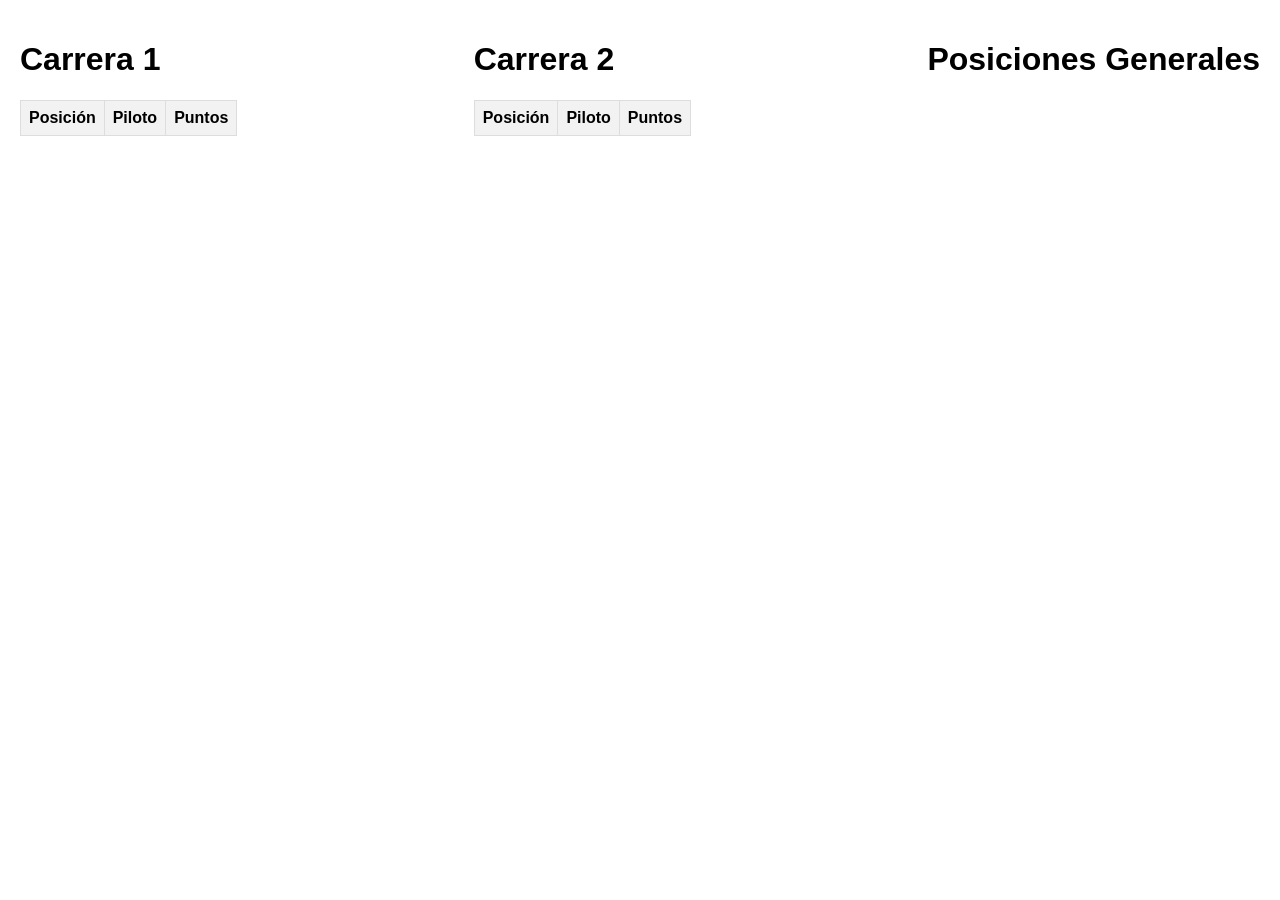
==== posiciones.html @ bf360b0a "Add files via upload" ====
<!DOCTYPE html>
<html lang="es">
<head>
    <meta charset="UTF-8">
    <meta name="viewport" content="width=device-width, initial-scale=1.0">
    <title>Inscripción de Gamertags</title>
    <style>
        body {
            font-family: Arial, sans-serif;
            margin: 20px;
        }
        .container {
            display: flex;
            flex-wrap: wrap;
            justify-content: space-between;
        }
        table {
            width: 30%;
            border-collapse: collapse;
            margin-bottom: 20px;
        }
        th, td {
            border: 1px solid #ddd;
            padding: 8px;
            text-align: center;
        }
        th {
            background-color: #f2f2f2;
        }
        td input {
            width: 100%;
            border: none;
            text-align: center;
            padding: 5px;
            margin: 0 auto;
            display: block;
        }
        td input:disabled {
            background-color: #f9f9f9;
        }
        .editable {
            width: 90%;
            padding: 5px;
            font-size: 16px;
            box-sizing: border-box;
            text-align: center;
        }
        #mensaje {
            margin-bottom: 20px;
        }
        #lista {
            margin-top: 20px;
            max-width: 600px;
            margin-left: auto;
            margin-right: auto;
            text-align: center;
        }
        #loginContainer {
            display: none;
        }
        .login-field {
            margin: 10px;
        }
    </style>
</head>
<body>
    <div class="container">
        <div>
            <h1>Carrera 1</h1>
            <table id="carrera1">
                <thead>
                    <tr>
                        <th>Posición</th>
                        <th>Piloto</th>
                        <th>Puntos</th>
                    </tr>
                </thead>
                <tbody id="carrera1Body"></tbody>
            </table>
        </div>
        <div>
            <h1>Carrera 2</h1>
            <table id="carrera2">
                <thead>
                    <tr>
                        <th>Posición</th>
                        <th>Piloto</th>
                        <th>Puntos</th>
                    </tr>
                </thead>
                <tbody id="carrera2Body"></tbody>
            </table>
        </div>
        <div>
            <h1>Posiciones Generales</h1>
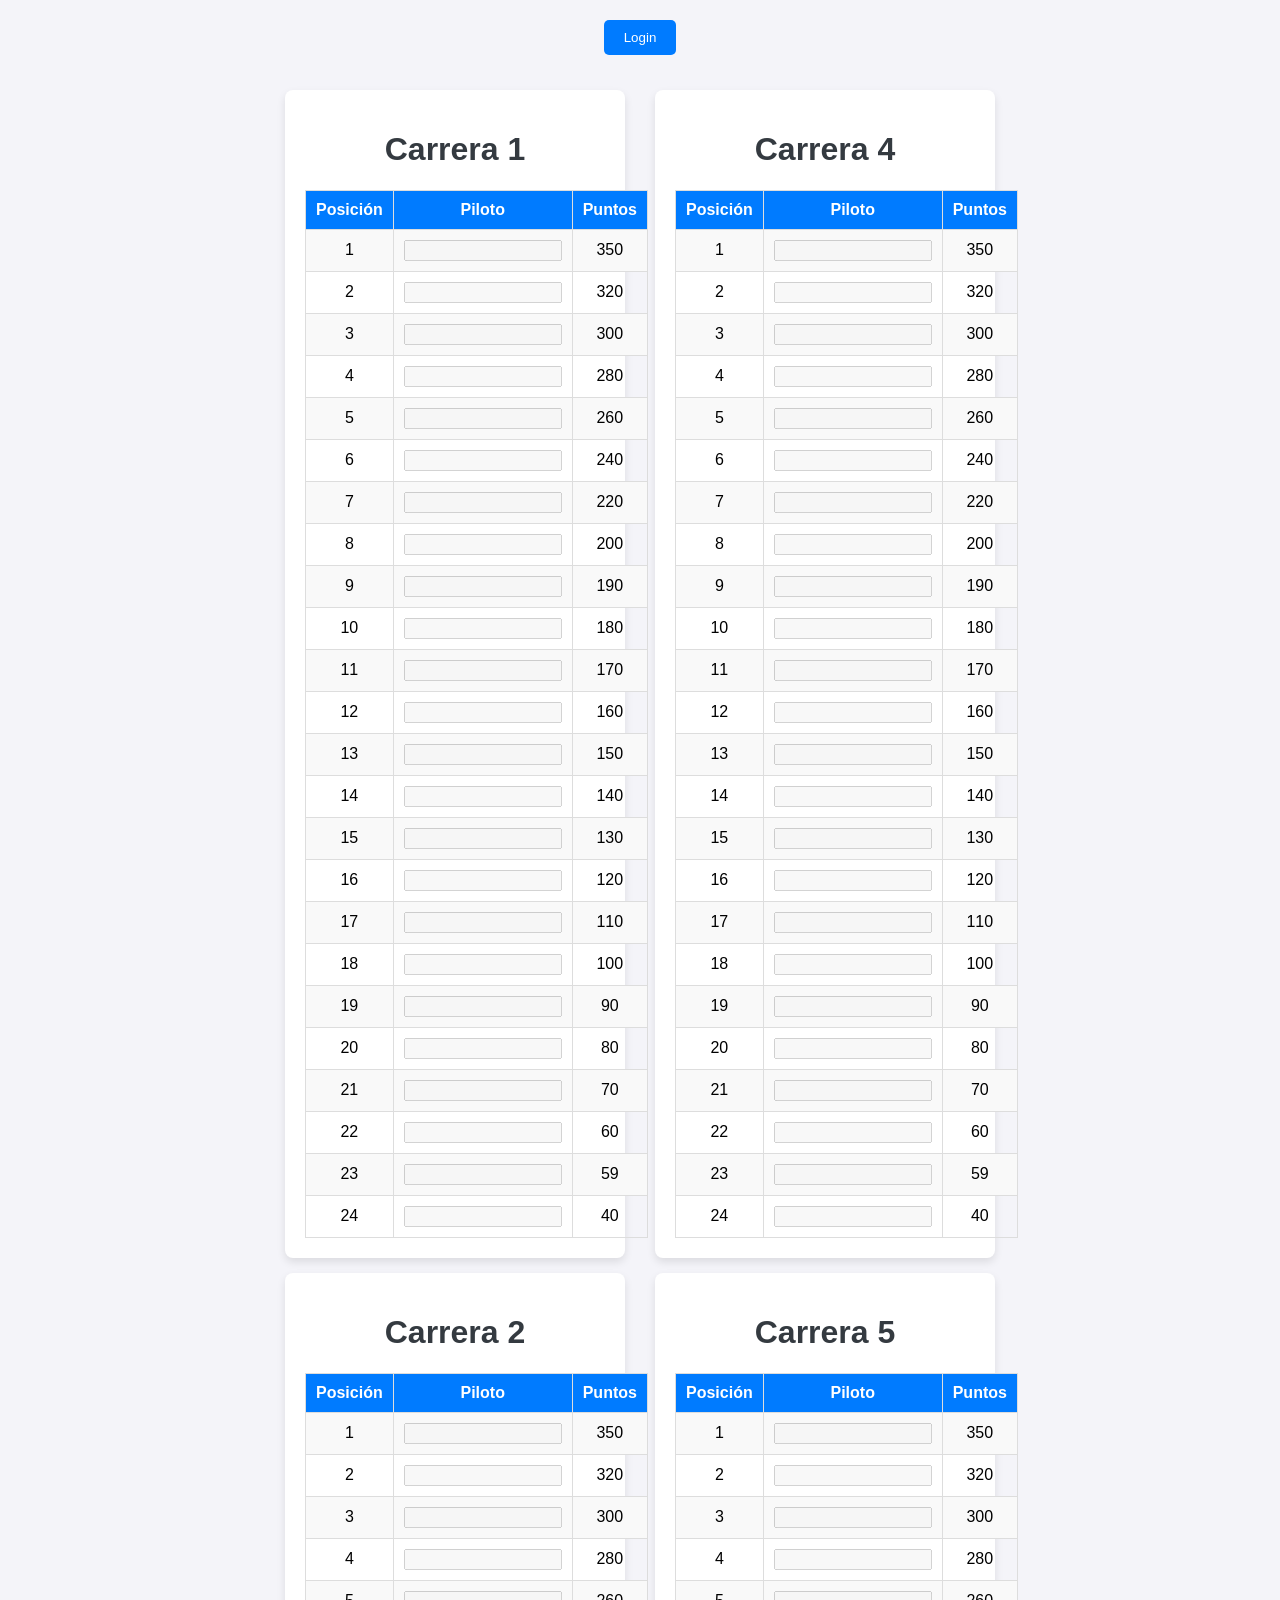
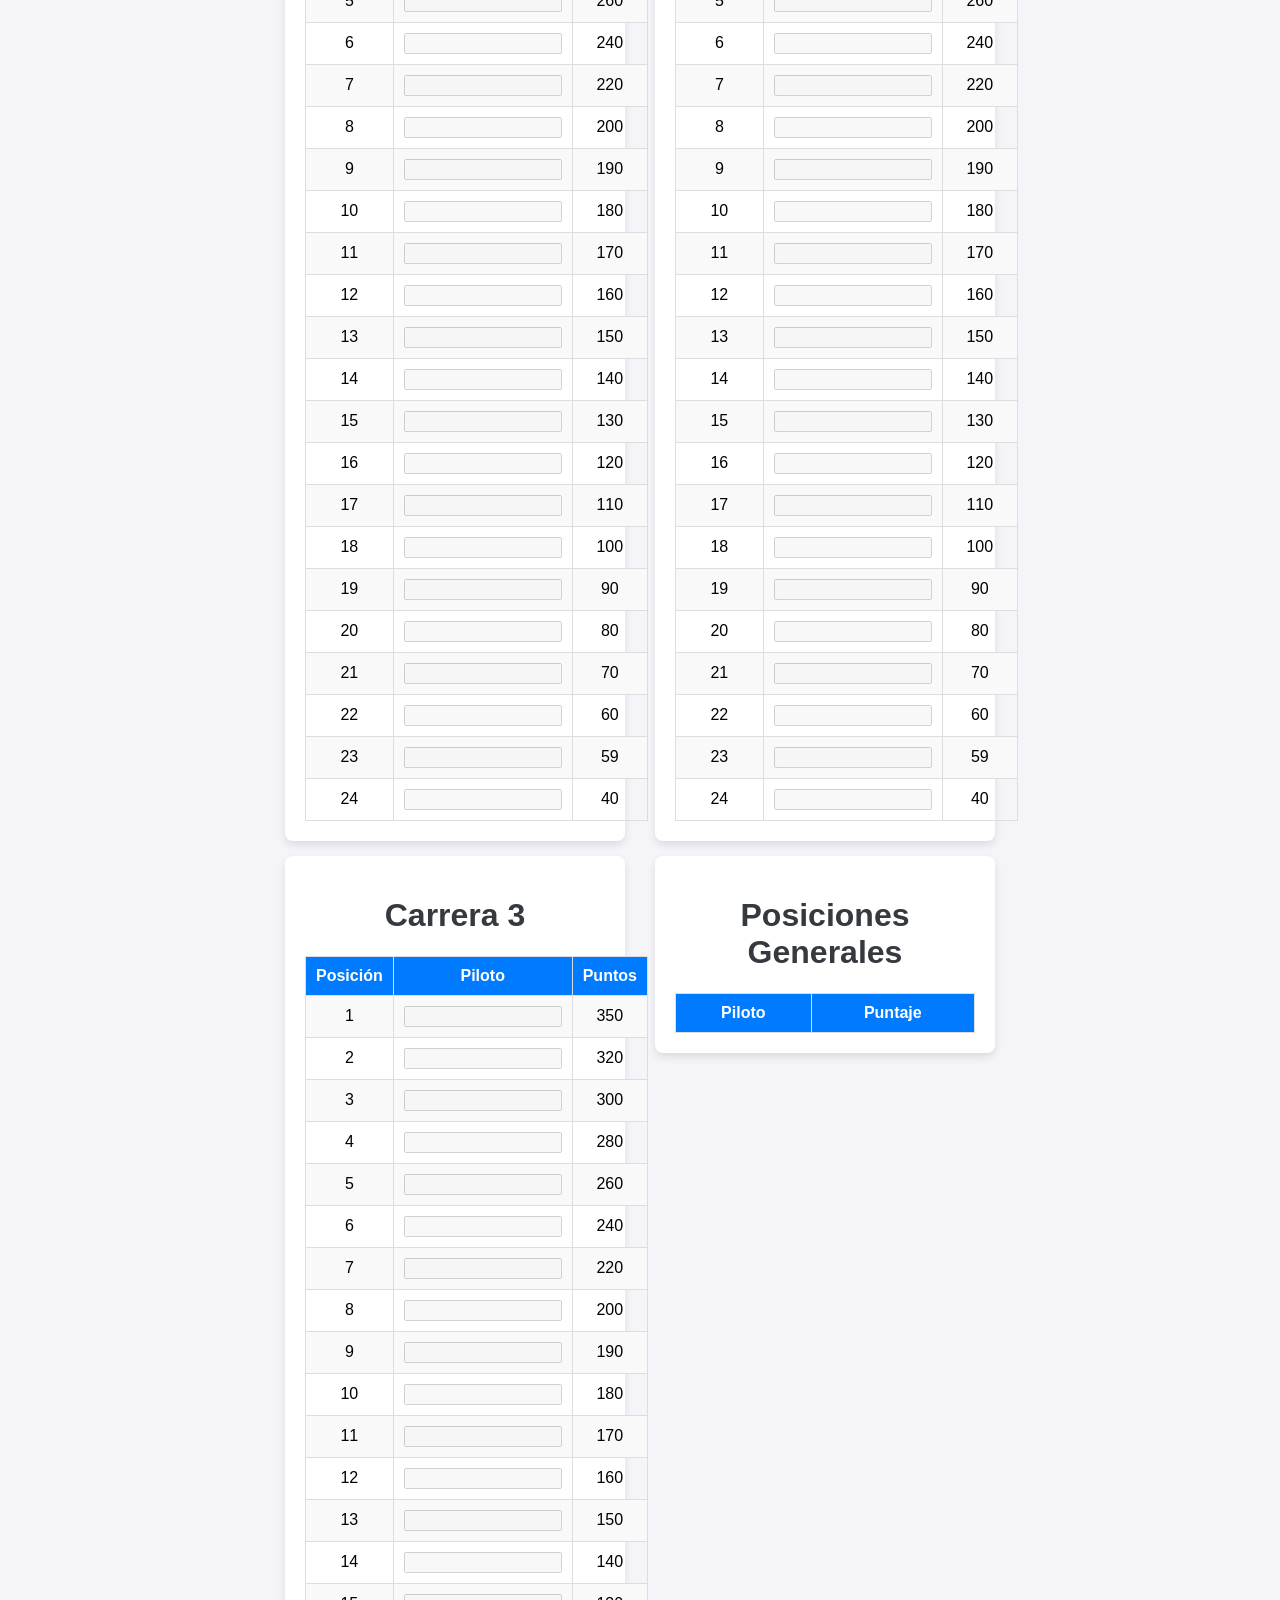
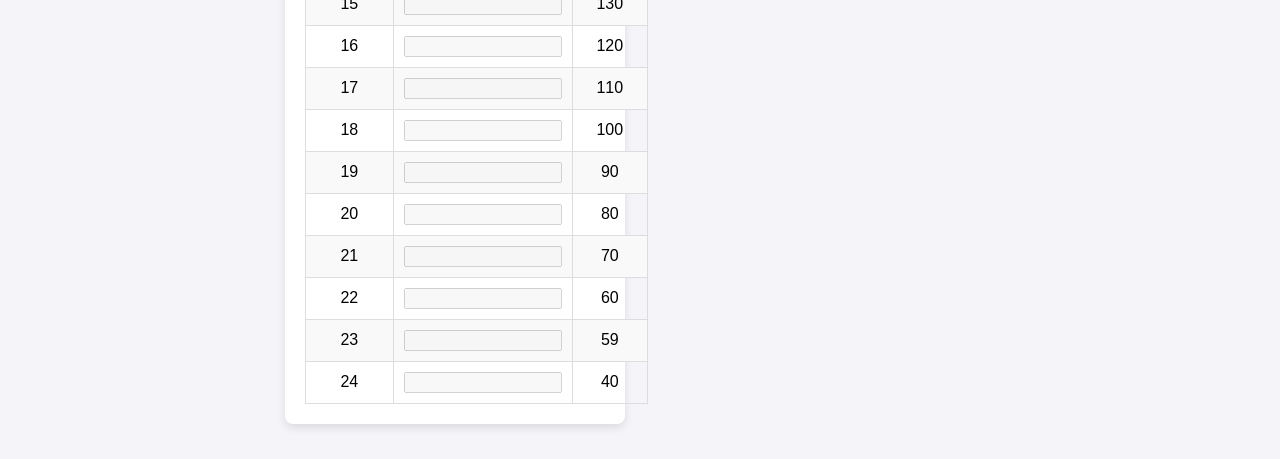
==== commit 2af687a6: "Add files via upload" ====
--- a/posiciones.html
+++ b/posiciones.html
@@ -3,93 +3,262 @@
 <head>
     <meta charset="UTF-8">
     <meta name="viewport" content="width=device-width, initial-scale=1.0">
-    <title>Inscripción de Gamertags</title>
-    <style>
-        body {
-            font-family: Arial, sans-serif;
-            margin: 20px;
-        }
-        .container {
-            display: flex;
-            flex-wrap: wrap;
-            justify-content: space-between;
-        }
-        table {
-            width: 30%;
-            border-collapse: collapse;
-            margin-bottom: 20px;
-        }
-        th, td {
-            border: 1px solid #ddd;
-            padding: 8px;
-            text-align: center;
-        }
-        th {
-            background-color: #f2f2f2;
-        }
-        td input {
-            width: 100%;
-            border: none;
-            text-align: center;
-            padding: 5px;
-            margin: 0 auto;
-            display: block;
-        }
-        td input:disabled {
-            background-color: #f9f9f9;
-        }
-        .editable {
-            width: 90%;
-            padding: 5px;
-            font-size: 16px;
-            box-sizing: border-box;
-            text-align: center;
-        }
-        #mensaje {
-            margin-bottom: 20px;
-        }
-        #lista {
-            margin-top: 20px;
-            max-width: 600px;
-            margin-left: auto;
-            margin-right: auto;
-            text-align: center;
-        }
-        #loginContainer {
-            display: none;
-        }
-        .login-field {
-            margin: 10px;
-        }
-    </style>
+    <title>Posiciones de las Carreras</title>
+    <link rel="stylesheet" href="styles.css">
 </head>
 <body>
+    <div id="mensaje" class="centered-message"></div>
+
+    <!-- Contenedor de login, solo se ve antes de iniciar sesión -->
+    <div class="login-container centered-container">
+        <button id="login-btn">Login</button>
+    </div>
+
+    <!-- Panel de administración, oculto por defecto -->
+    <div class="header centered-container" style="display: none;">
+        <div class="admin-panel">
+            <button onclick="guardarDatos()">Guardar</button>
+            <button onclick="vaciarCarreras()">Vaciar Carreras</button>
+            <div class="change-password-container">
+                <input type="password" id="new-admin-password" placeholder="Nueva contraseña de administrador">
+                <button onclick="changeAdminPassword()">Cambiar Contraseña</button>
+            </div>
+        </div>
+    </div>
+
+    <!-- Contenedor principal con las tablas, visible desde el inicio -->
     <div class="container">
-        <div>
-            <h1>Carrera 1</h1>
-            <table id="carrera1">
-                <thead>
-                    <tr>
-                        <th>Posición</th>
-                        <th>Piloto</th>
-                        <th>Puntos</th>
-                    </tr>
-                </thead>
-                <tbody id="carrera1Body"></tbody>
-            </table>
+        <div class="tabla-row">
+            <!-- Carreras 1, 2 y 3 -->
+            <div class="tabla-container">
+                <h1>Carrera 1</h1>
+                <table id="carrera1">
+                    <thead>
+                        <tr>
+                            <th>Posición</th>
+                            <th>Piloto</th>
+                            <th>Puntos</th>
+                        </tr>
+                    </thead>
+                    <tbody>
+                        <!-- Las filas de las carreras serán cargadas dinámicamente -->
+                    </tbody>
+                </table>
+            </div>
+
+            <div class="tabla-container">
+                <h1>Carrera 2</h1>
+                <table id="carrera2">
+                    <thead>
+                        <tr>
+                            <th>Posición</th>
+                            <th>Piloto</th>
+                            <th>Puntos</th>
+                        </tr>
+                    </thead>
+                    <tbody>
+                        <!-- Las filas de las carreras serán cargadas dinámicamente -->
+                    </tbody>
+                </table>
+            </div>
+
+            <div class="tabla-container">
+                <h1>Carrera 3</h1>
+                <table id="carrera3">
+                    <thead>
+                        <tr>
+                            <th>Posición</th>
+                            <th>Piloto</th>
+                            <th>Puntos</th>
+                        </tr>
+                    </thead>
+                    <tbody>
+                        <!-- Las filas de las carreras serán cargadas dinámicamente -->
+                    </tbody>
+                </table>
+            </div>
         </div>
-        <div>
-            <h1>Carrera 2</h1>
-            <table id="carrera2">
-                <thead>
-                    <tr>
-                        <th>Posición</th>
-                        <th>Piloto</th>
-                        <th>Puntos</th>
-                    </tr>
-                </thead>
-                <tbody id="carrera2Body"></tbody>
-            </table>
+
+        <div class="tabla-row">
+            <!-- Carreras 4, 5 y Posiciones Generales -->
+            <div class="tabla-container">
+                <h1>Carrera 4</h1>
+                <table id="carrera4">
+                    <thead>
+                        <tr>
+                            <th>Posición</th>
+                            <th>Piloto</th>
+                            <th>Puntos</th>
+                        </tr>
+                    </thead>
+                    <tbody>
+                        <!-- Las filas de las carreras serán cargadas dinámicamente -->
+                    </tbody>
+                </table>
+            </div>
+
+            <div class="tabla-container">
+                <h1>Carrera 5</h1>
+                <table id="carrera5">
+                    <thead>
+                        <tr>
+                            <th>Posición</th>
+                            <th>Piloto</th>
+                            <th>Puntos</th>
+                        </tr>
+                    </thead>
+                    <tbody>
+                        <!-- Las filas de las carreras serán cargadas dinámicamente -->
+                    </tbody>
+                </table>
+            </div>
+
+            <div class="tabla-container">
+                <h1>Posiciones Generales</h1>
+                <table id="tablaPosiciones">
+                    <thead>
+                        <tr>
+                            <th>Piloto</th>
+                            <th>Puntaje</th>
+                        </tr>
+                    </thead>
+                    <tbody>
+                        <!-- Las posiciones generales se llenarán dinámicamente -->
+                    </tbody>
+                </table>
+            </div>
         </div>
-        <div>
-            <h1>Posiciones Generales</h1>
+    </div>
+
+    <script>
+        const storedPassword = localStorage.getItem('adminPassword');
+        const loginButton = document.getElementById('login-btn');
+        const loginContainer = document.querySelector('.login-container');
+        const adminPanel = document.querySelector('.header');
+        const newPasswordInput = document.getElementById('new-admin-password');
+
+        // Si ya hay una contraseña guardada, no permitir ingreso sin contraseña
+        function login() {
+            if (!storedPassword) {
+                // Si es el primer login, accede al panel sin contraseña
+                loginContainer.style.display = 'none';
+                adminPanel.style.display = 'block';
+                document.getElementById('mensaje').innerText = 'Bienvenido. Configure su contraseña en el panel de control.';
+            } else {
+                // Si ya hay contraseña configurada, solicitar la contraseña
+                const passwordInput = prompt("Ingresa la contraseña de administrador:");
+                if (passwordInput === storedPassword) {
+                    loginContainer.style.display = 'none';
+                    adminPanel.style.display = 'block';
+                    document.getElementById('mensaje').innerText = 'Bienvenido al panel de administración.';
+                    habilitarCampos(); // Habilitar campos solo después de login exitoso
+                } else {
+                    alert("Contraseña incorrecta.");
+                }
+            }
+        }
+
+        // Cambiar la contraseña
+        function changeAdminPassword() {
+            const newPassword = newPasswordInput.value;
+            if (newPassword) {
+                localStorage.setItem('adminPassword', newPassword);
+                alert('Contraseña configurada correctamente.');
+            } else {
+                alert('Por favor ingrese una contraseña.');
+            }
+        }
+
+        // Habilitar los campos editables dentro del panel de control
+        function habilitarCampos() {
+            const campos = document.querySelectorAll('.piloto');
+            campos.forEach(input => {
+                input.disabled = false;
+            });
+        }
+
+        // Cargar los datos de las carreras desde localStorage
+        function cargarDatos() {
+            const puntosCarrera = [350, 320, 300, 280, 260, 240, 220, 200, 190, 180, 170, 160, 150, 140, 130, 120, 110, 100, 90, 80, 70, 60, 59, 40];
+            for (let i = 1; i <= 5; i++) {
+                const carreraData = JSON.parse(localStorage.getItem(`pilotosCarrera${i}`)) || [];
+                const carreraTable = document.getElementById(`carrera${i}`);
+                const tbody = carreraTable.querySelector('tbody');
+
+                tbody.innerHTML = '';
+
+                for (let j = 0; j < 24; j++) {
+                    const piloto = carreraData[j] || '';
+                    const row = document.createElement('tr');
+                    row.innerHTML = `
+                        <td>${j + 1}</td>
+                        <td><input type="text" class="piloto" value="${piloto}" style="width: 150px;" ${storedPassword ? '' : 'disabled'}></td>
+                        <td>${puntosCarrera[j]}</td>
+                    `;
+                    tbody.appendChild(row);
+                }
+            }
+            actualizarPosicionesGenerales();
+        }
+
+        function actualizarPosicionesGenerales() {
+            const posiciones = {};
+            const puntosCarrera = [350, 320, 300, 280, 260, 240, 220, 200, 190, 180, 170, 160, 150, 140, 130, 120, 110, 100, 90, 80, 70, 60, 59, 40];
+
+            for (let i = 1; i <= 5; i++) {
+                const pilotosCarrera = JSON.parse(localStorage.getItem(`pilotosCarrera${i}`)) || [];
+                pilotosCarrera.forEach((piloto, index) => {
+                    if (piloto) {
+                        if (!posiciones[piloto]) posiciones[piloto] = 0;
+                        posiciones[piloto] += puntosCarrera[index];
+                    }
+                });
+            }
+
+            const posicionesGenerales = Object.entries(posiciones)
+                .sort((a, b) => b[1] - a[1]);
+
+            const tablaPosiciones = document.getElementById('tablaPosiciones').querySelector('tbody');
+            tablaPosiciones.innerHTML = '';
+
+            posicionesGenerales.forEach(([piloto, puntos]) => {
+                const row = document.createElement('tr');
+                row.innerHTML = `<td>${piloto}</td><td>${puntos}</td>`;
+                tablaPosiciones.appendChild(row);
+            });
+        }
+
+        function guardarDatos() {
+            for (let i = 1; i <= 5; i++) {
+                const carreraTable = document.getElementById(`carrera${i}`);
+                const tbody = carreraTable.querySelector('tbody');
+                const pilotosCarrera = [];
+
+                tbody.querySelectorAll('tr').forEach(row => {
+                    const pilotoInput = row.querySelector('input');
+                    pilotosCarrera.push(pilotoInput ? pilotoInput.value : '');
+                });
+
+                localStorage.setItem(`pilotosCarrera${i}`, JSON.stringify(pilotosCarrera));
+            }
+            actualizarPosicionesGenerales();
+            document.getElementById('mensaje').innerText = 'Datos guardados.';
+        }
+
+        function vaciarCarreras() {
+            for (let i = 1; i <= 5; i++) {
+                const carreraTable = document.getElementById(`carrera${i}`);
+                const tbody = carreraTable.querySelector('tbody');
+                tbody.innerHTML = '';
+                localStorage.setItem(`pilotosCarrera${i}`, JSON.stringify([]));
+            }
+            actualizarPosicionesGenerales();
+            document.getElementById('mensaje').innerText = 'Carreras vacías.';
+        }
+
+        // Eventos
+        document.getElementById('login-btn').addEventListener('click', login);
+        document.addEventListener('DOMContentLoaded', cargarDatos);
+    </script>
+</body>
+</html>
--- a/styles.css
+++ b/styles.css
@@ -0,0 +1,107 @@
+/* Estilos generales */
+body {
+    font-family: Arial, sans-serif;
+    background-color: #f4f4f9;
+    margin: 0;
+    padding: 0;
+}
+
+header {
+    background-color: #343a40;
+    color: white;
+    padding: 20px;
+    text-align: center;
+    font-size: 24px;
+    border-bottom: 2px solid #555;
+}
+
+.centered-container {
+    display: flex;
+    justify-content: center;
+    align-items: center;
+}
+
+.centered-message {
+    font-size: 18px;
+    color: #4caf50;
+    text-align: center;
+    margin-top: 20px;
+}
+
+h1, h2 {
+    color: #343a40;
+    text-align: center;
+}
+
+.container {
+    display: flex;
+    flex-wrap: wrap;
+    justify-content: center;
+    padding: 20px;
+}
+
+.tabla-container {
+    background-color: white;
+    margin: 15px;
+    padding: 20px;
+    box-shadow: 0px 4px 8px rgba(0, 0, 0, 0.1);
+    border-radius: 8px;
+    width: 300px;
+}
+
+table {
+    width: 100%;
+    border-collapse: collapse;
+}
+
+th, td {
+    padding: 10px;
+    text-align: center;
+    border: 1px solid #ddd;
+}
+
+th {
+    background-color: #007bff;
+    color: white;
+}
+
+tbody tr:nth-child(odd) {
+    background-color: #f9f9f9;
+}
+
+tbody tr:hover {
+    background-color: #f1f1f1;
+}
+
+input[type="password"] {
+    padding: 10px;
+    margin: 10px;
+    border-radius: 5px;
+    border: 1px solid #ddd;
+    width: 250px;
+}
+
+button {
+    padding: 10px 20px;
+    background-color: #007bff;
+    color: white;
+    border: none;
+    border-radius: 5px;
+    cursor: pointer;
+    transition: background-color 0.3s;
+}
+
+button:hover {
+    background-color: #0056b3;
+}
+
+.admin-panel {
+    display: flex;
+    flex-direction: column;
+    align-items: center;
+}
+
+.change-password-container input {
+    margin-top: 10px;
+    width: 200px;
+}
